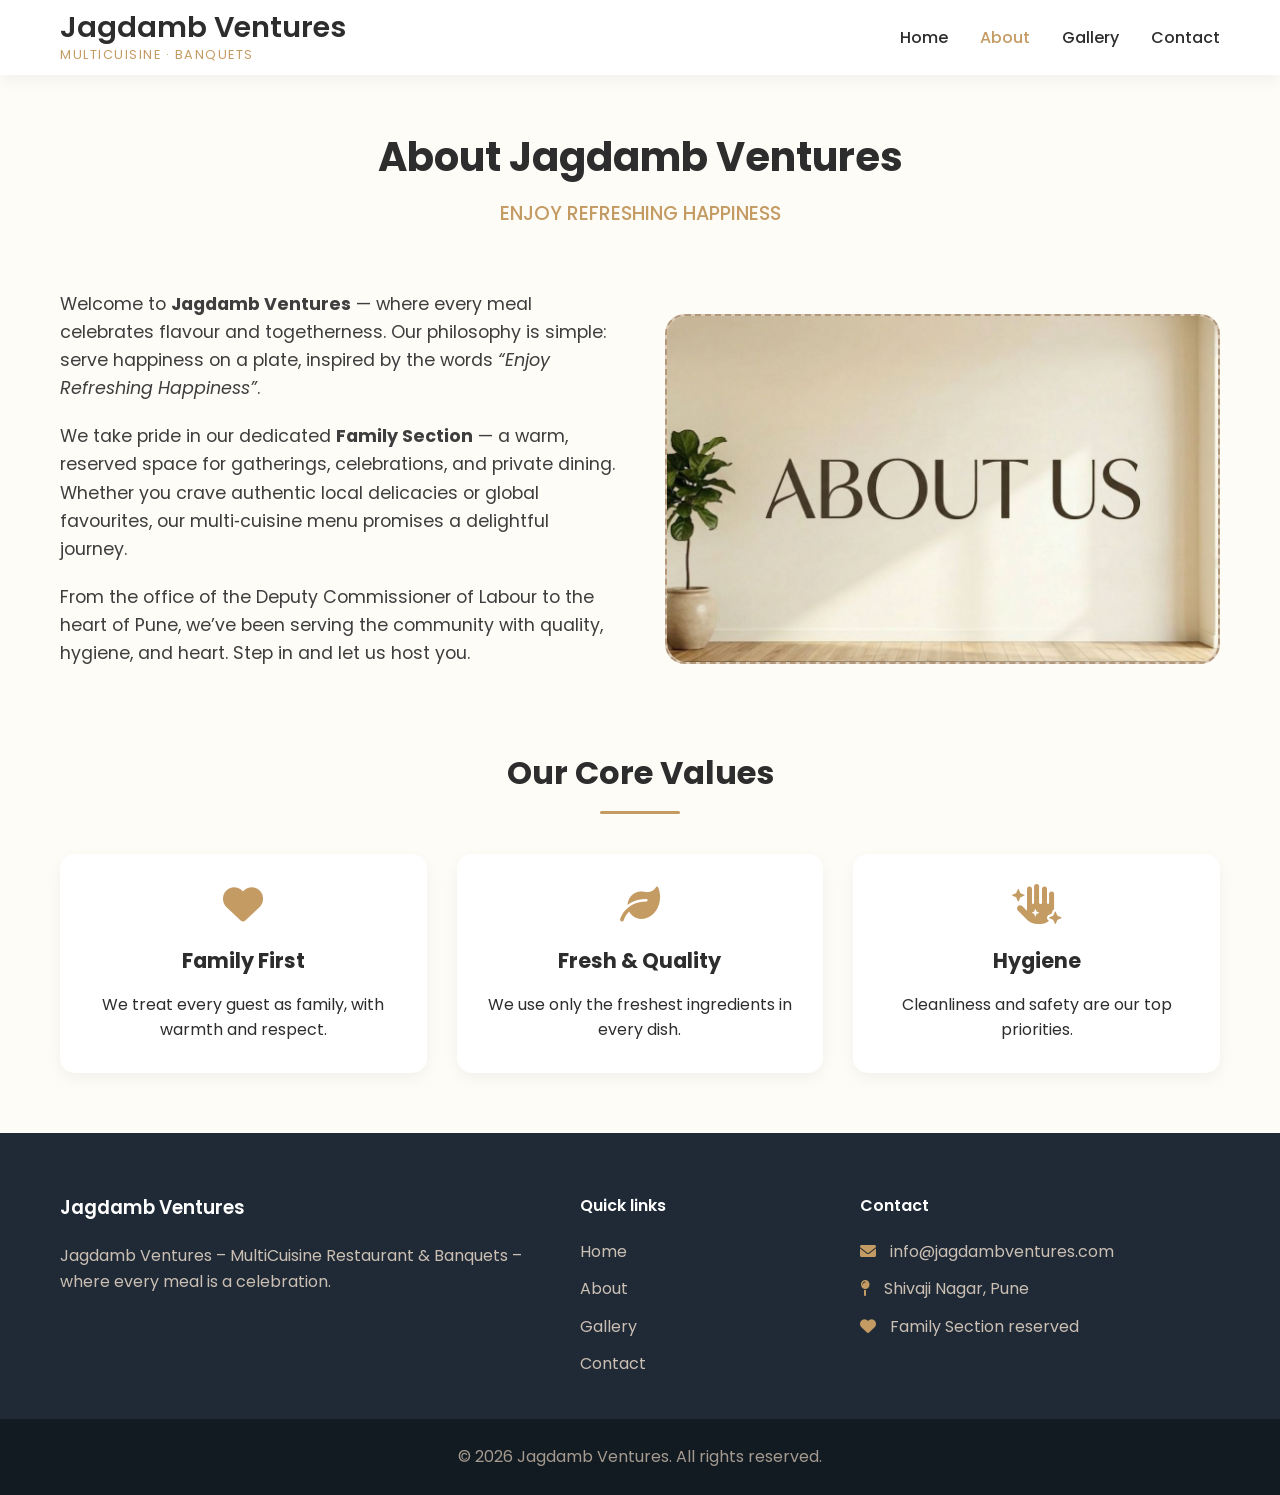
==== about.html @ bf7093a6 "Add files via upload" ====
<!DOCTYPE html>
<html lang="en">
<head>
  <meta charset="UTF-8">
  <meta name="viewport" content="width=device-width, initial-scale=1.0">
  <title>Jagdamb Ventures - About Us</title>
  <!-- Font Awesome -->
  <link rel="stylesheet" href="https://cdnjs.cloudflare.com/ajax/libs/font-awesome/6.0.0-beta3/css/all.min.css">
  <!-- Google Fonts -->
  <link href="https://fonts.googleapis.com/css2?family=Poppins:wght@300;400;500;600;700&display=swap" rel="stylesheet">
  <style>
    * {
      margin: 0;
      padding: 0;
      box-sizing: border-box;
    }

    body {
      font-family: 'Poppins', sans-serif;
      background-color: #fefcf7;
      color: #2d2d2d;
      line-height: 1.6;
    }

    .container {
      max-width: 1200px;
      margin: 0 auto;
      padding: 0 20px;
    }

    /* Header / Navbar */
    .header {
      position: sticky;
      top: 0;
      background: #ffffff;
      box-shadow: 0 4px 15px rgba(0, 0, 0, 0.05);
      z-index: 1000;
      padding: 10px 0;
    }

    .header-container {
      display: flex;
      align-items: center;
      justify-content: space-between;
      flex-wrap: wrap;
    }

    .logo h2 {
      font-size: 1.8rem;
      font-weight: 600;
      color: #2d2d2d;
      line-height: 1.2;
    }

    .logo-tagline {
      display: block;
      font-size: 0.8rem;
      letter-spacing: 1.5px;
      color: #c49b63;
      font-weight: 400;
      text-transform: uppercase;
    }

    .nav ul {
      display: flex;
      gap: 2rem;
      list-style: none;
    }

    .nav ul li a {
      text-decoration: none;
      font-weight: 500;
      color: #2d2d2d;
      transition: color 0.2s;
      font-size: 1rem;
    }

    .nav ul li a:hover,
    .nav ul li a.active {
      color: #c49b63;
    }

    .menu-toggle {
      display: none;
      font-size: 1.8rem;
      color: #2d2d2d;
      cursor: pointer;
    }

    /* Page Title */
    .page-title {
      text-align: center;
      padding: 50px 0 20px;
    }

    .page-title h1 {
      font-size: 2.5rem;
      color: #2d2d2d;
      margin-bottom: 10px;
    }

    .page-title p {
      color: #c49b63;
      font-size: 1.2rem;
      font-weight: 500;
    }

    /* About Content */
    .about-section {
      display: grid;
      grid-template-columns: 1fr 1fr;
      gap: 50px;
      align-items: center;
      margin: 40px 0 60px;
    }

    .about-text p {
      margin-bottom: 20px;
      font-size: 1.1rem;
      color: #3e3e3e;
    }

    .about-image {
      background: #d9c9b5;
      border-radius: 20px;
      height: 350px;
      display: flex;
      flex-direction: column;
      align-items: center;
      justify-content: center;
      color: #5b4b3a;
      font-size: 1rem;
      border: 2px dashed #b2977a;
    }

    .about-image i {
      font-size: 4rem;
      margin-bottom: 15px;
      color: #7e6953;
    }

    .about-image img {
      width: 100%;
      height: 100%;
      object-fit: cover;
      border-radius: 20px;
    }

    /* Values */
    .values {
      margin: 60px 0;
    }

    .values h2 {
      text-align: center;
      font-size: 2rem;
      margin-bottom: 40px;
      position: relative;
    }

    .values h2::after {
      content: '';
      display: block;
      width: 80px;
      height: 3px;
      background: #c49b63;
      margin: 12px auto 0;
      border-radius: 3px;
    }

    .values-grid {
      display: grid;
      grid-template-columns: repeat(3, 1fr);
      gap: 30px;
    }

    .value-item {
      text-align: center;
      padding: 30px 20px;
      background: white;
      border-radius: 15px;
      box-shadow: 0 5px 15px rgba(0,0,0,0.05);
    }

    .value-item i {
      font-size: 2.5rem;
      color: #c49b63;
      margin-bottom: 20px;
    }

    .value-item h3 {
      margin-bottom: 15px;
      font-size: 1.3rem;
    }

    /* Footer */
    .footer {
      background: #1f2a36;
      color: #eae1d7;
      padding-top: 60px;
      margin-top: 60px;
    }

    .footer-container {
      display: grid;
      grid-template-columns: 2fr 1fr 1.5fr;
      gap: 40px;
      margin-bottom: 30px;
    }

    .footer h3, .footer h4 {
      color: white;
      margin-bottom: 20px;
      font-weight: 600;
    }

    .footer-about p {
      color: #cbbfb3;
    }

    .footer-links ul {
      list-style: none;
    }

    .footer-links li {
      margin-bottom: 12px;
    }

    .footer-links a {
      color: #cbbfb3;
      text-decoration: none;
      transition: 0.2s;
    }

    .footer-links a:hover {
      color: #c49b63;
      padding-left: 5px;
    }

    .footer-contact p {
      margin-bottom: 12px;
      color: #cbbfb3;
    }

    .footer-contact i {
      color: #c49b63;
      margin-right: 10px;
    }

    .footer-bottom {
      background: #121a22;
      padding: 25px 0;
      text-align: center;
      color: #a59a8e;
    }

    /* Responsive */
    @media screen and (max-width: 992px) {
      .about-section {
        grid-template-columns: 1fr;
      }
      .values-grid {
        grid-template-columns: repeat(2, 1fr);
      }
      .footer-container {
        grid-template-columns: 1fr 1fr;
      }
    }

    @media screen and (max-width: 768px) {
      .menu-toggle {
        display: block;
      }
      .nav ul {
        display: none;
        flex-direction: column;
        background: white;
        position: absolute;
        top: 90px;
        left: 0;
        width: 100%;
        padding: 20px 0;
        box-shadow: 0 10px 20px rgba(0,0,0,0.1);
        border-radius: 0 0 20px 20px;
        gap: 0;
        z-index: 999;
      }
      .nav ul.show {
        display: flex;
      }
      .nav ul li {
        text-align: center;
        padding: 15px 0;
        border-bottom: 1px solid #f3e1d2;
      }
      .values-grid {
        grid-template-columns: 1fr;
      }
      .footer-container {
        grid-template-columns: 1fr;
        text-align: center;
      }
    }

    @media screen and (max-width: 480px) {
      .logo h2 {
        font-size: 1.4rem;
      }
    }
  </style>
</head>
<body>
  <!-- Header -->
  <header class="header">
    <div class="container header-container">
      <div class="logo">
        <h2>Jagdamb Ventures</h2>
        <span class="logo-tagline">MultiCuisine · Banquets</span>
      </div>
      <div class="menu-toggle" id="mobile-menu">
        <i class="fas fa-bars"></i>
      </div>
      <nav class="nav">
        <ul id="nav-list">
          <li><a href="index.html">Home</a></li>
          <li><a href="about.html" class="active">About</a></li>
          <li><a href="gallery.html">Gallery</a></li>
          <li><a href="contact.html">Contact</a></li>
        </ul>
      </nav>
    </div>
  </header>

  <!-- Page Title -->
  <div class="page-title">
    <div class="container">
      <h1>About Jagdamb Ventures</h1>
      <p>ENJOY REFRESHING HAPPINESS</p>
    </div>
  </div>

  <!-- About Content -->
  <div class="container">
    <div class="about-section">
      <div class="about-text">
        <p>Welcome to <strong>Jagdamb Ventures</strong> — where every meal celebrates flavour and togetherness. Our philosophy is simple: serve happiness on a plate, inspired by the words <em>“Enjoy Refreshing Happiness”</em>.</p>
        <p>We take pride in our dedicated <strong>Family Section</strong> — a warm, reserved space for gatherings, celebrations, and private dining. Whether you crave authentic local delicacies or global favourites, our multi‑cuisine menu promises a delightful journey.</p>
        <p>From the office of the Deputy Commissioner of Labour to the heart of Pune, we’ve been serving the community with quality, hygiene, and heart. Step in and let us host you.</p>
      </div>
      <div class="about-image">
        <!-- YAHAN APNI PHOTO LAGAO -->
        <img src="img/about.jpg" alt="About Us" onerror="this.style.display='none'; this.parentElement.innerHTML='<i class=\'fas fa-camera\'></i><span>About Us Image</span>'">
        <i class="fas fa-camera" style="display: none;"></i>
        <span style="display: none;">About Us Image</span>
      </div>
    </div>

    <!-- Values Section -->
    <div class="values">
      <h2>Our Core Values</h2>
      <div class="values-grid">
        <div class="value-item">
          <i class="fas fa-heart"></i>
          <h3>Family First</h3>
          <p>We treat every guest as family, with warmth and respect.</p>
        </div>
        <div class="value-item">
          <i class="fas fa-leaf"></i>
          <h3>Fresh & Quality</h3>
          <p>We use only the freshest ingredients in every dish.</p>
        </div>
        <div class="value-item">
          <i class="fas fa-hand-sparkles"></i>
          <h3>Hygiene</h3>
          <p>Cleanliness and safety are our top priorities.</p>
        </div>
      </div>
    </div>
  </div>

  <!-- Footer -->
  <footer class="footer">
    <div class="container footer-container">
      <div class="footer-about">
        <h3>Jagdamb Ventures</h3>
        <p>Jagdamb Ventures – MultiCuisine Restaurant & Banquets – where every meal is a celebration.</p>
      </div>
      <div class="footer-links">
        <h4>Quick links</h4>
        <ul>
          <li><a href="index.html">Home</a></li>
          <li><a href="about.html">About</a></li>
          <li><a href="gallery.html">Gallery</a></li>
          <!-- <li><a href="services.html">Services</a></li> -->
          <li><a href="contact.html">Contact</a></li>
        </ul>
      </div>
      <div class="footer-contact">
        <h4>Contact</h4>
        <p><i class="fas fa-envelope"></i> info@jagdambventures.com</p>
        <p><i class="fas fa-map-pin"></i> Shivaji Nagar, Pune</p>
        <p><i class="fas fa-heart"></i> Family Section reserved</p>
      </div>
    </div>
    <div class="footer-bottom">
      <div class="container">
        <p class="copyright">&copy; <span id="current-year"></span> Jagdamb Ventures. All rights reserved.</p>
      </div>
    </div>
  </footer>

  <script>
    // Mobile menu toggle
    const menuToggle = document.getElementById('mobile-menu');
    const navList = document.getElementById('nav-list');

    if (menuToggle && navList) {
      menuToggle.addEventListener('click', (e) => {
        e.stopPropagation();
        navList.classList.toggle('show');
      });

      navList.querySelectorAll('a').forEach(link => {
        link.addEventListener('click', () => {
          navList.classList.remove('show');
        });
      });

      document.addEventListener('click', (event) => {
        if (!menuToggle.contains(event.target) && !navList.contains(event.target)) {
          navList.classList.remove('show');
        }
      });
    }

    // Current year
    document.getElementById('current-year').textContent = new Date().getFullYear();
  </script>
</body>
</html>
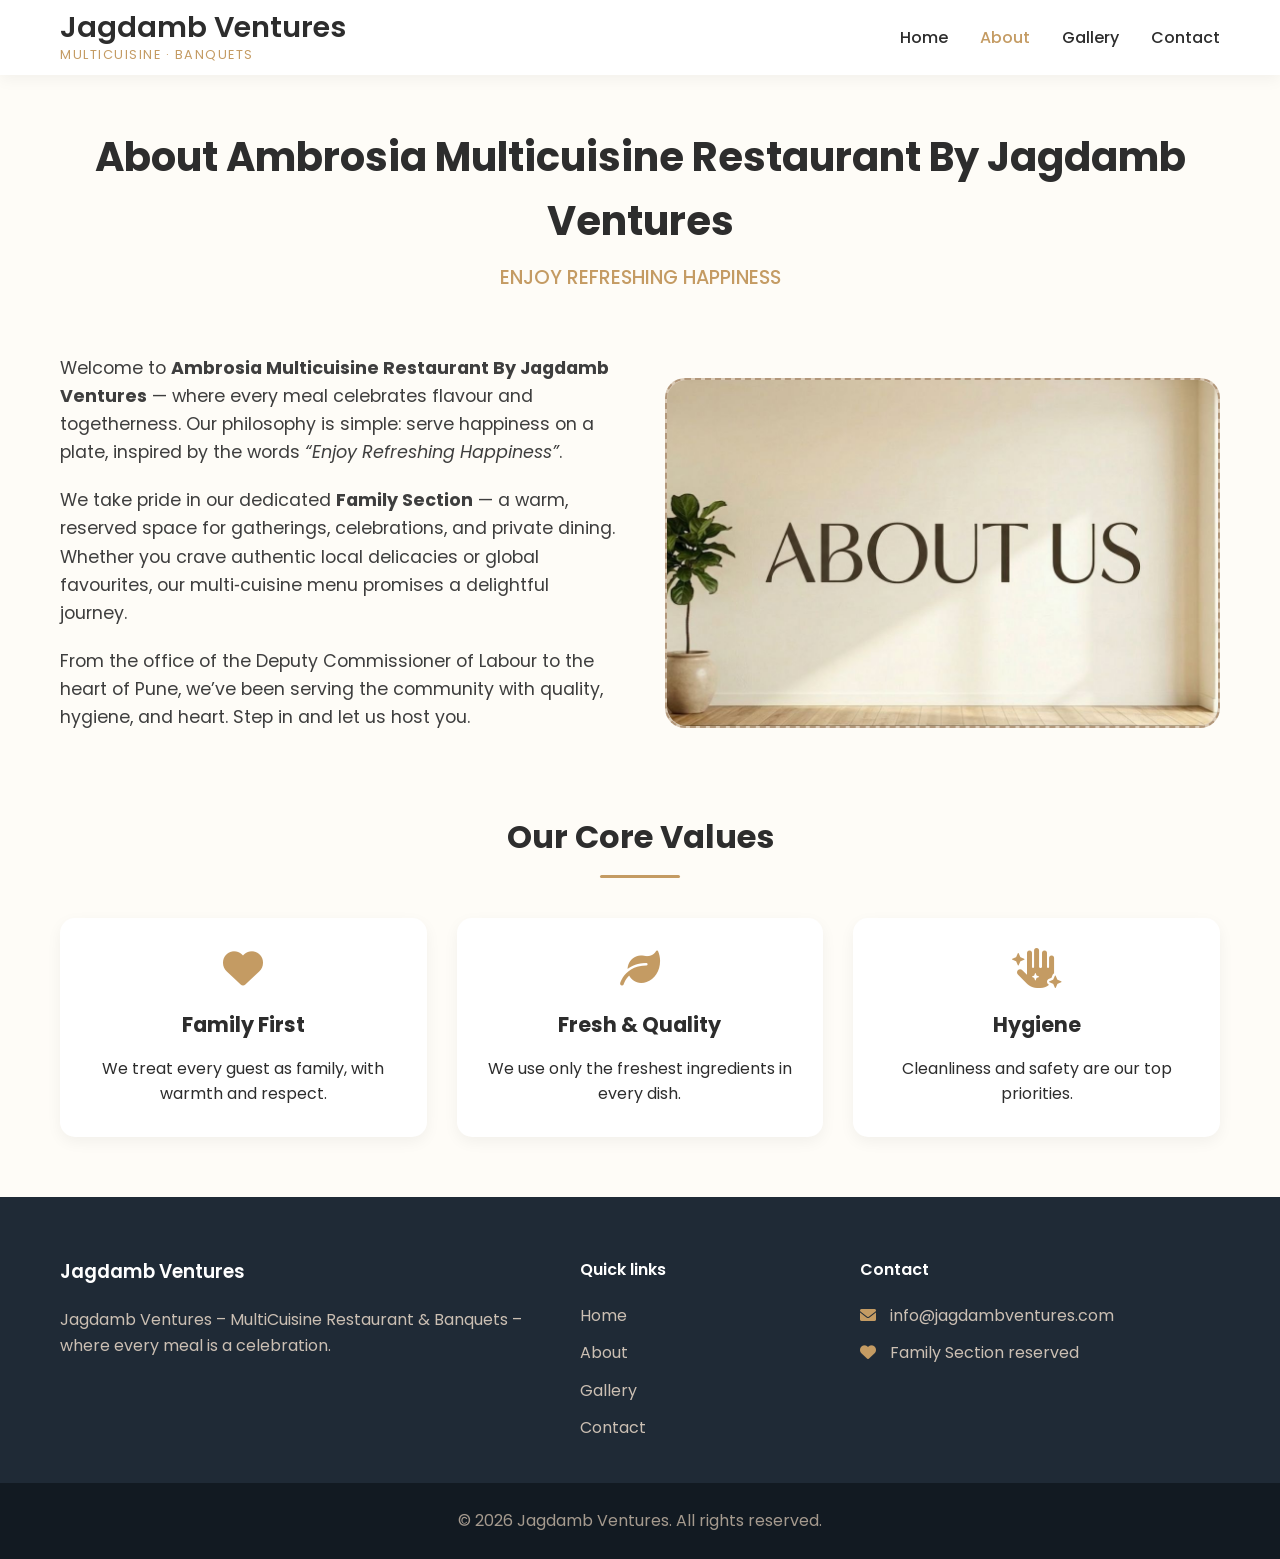
==== commit fc572442: "Update about.html" ====
--- a/about.html
+++ b/about.html
@@ -334,7 +334,7 @@
   <!-- Page Title -->
   <div class="page-title">
     <div class="container">
-      <h1>About Jagdamb Ventures</h1>
+      <h1>About Ambrosia Multicuisine Restaurant By Jagdamb Ventures</h1>
       <p>ENJOY REFRESHING HAPPINESS</p>
     </div>
   </div>
@@ -343,7 +343,7 @@
   <div class="container">
     <div class="about-section">
       <div class="about-text">
-        <p>Welcome to <strong>Jagdamb Ventures</strong> — where every meal celebrates flavour and togetherness. Our philosophy is simple: serve happiness on a plate, inspired by the words <em>“Enjoy Refreshing Happiness”</em>.</p>
+        <p>Welcome to <strong>Ambrosia Multicuisine Restaurant By Jagdamb Ventures</strong> — where every meal celebrates flavour and togetherness. Our philosophy is simple: serve happiness on a plate, inspired by the words <em>“Enjoy Refreshing Happiness”</em>.</p>
         <p>We take pride in our dedicated <strong>Family Section</strong> — a warm, reserved space for gatherings, celebrations, and private dining. Whether you crave authentic local delicacies or global favourites, our multi‑cuisine menu promises a delightful journey.</p>
         <p>From the office of the Deputy Commissioner of Labour to the heart of Pune, we’ve been serving the community with quality, hygiene, and heart. Step in and let us host you.</p>
       </div>
@@ -398,7 +398,7 @@
       <div class="footer-contact">
         <h4>Contact</h4>
         <p><i class="fas fa-envelope"></i> info@jagdambventures.com</p>
-        <p><i class="fas fa-map-pin"></i> Shivaji Nagar, Pune</p>
+        <!-- <p><i class="fas fa-map-pin"></i> Shivaji Nagar, Pune</p> -->
         <p><i class="fas fa-heart"></i> Family Section reserved</p>
       </div>
     </div>
@@ -437,4 +437,4 @@
     document.getElementById('current-year').textContent = new Date().getFullYear();
   </script>
 </body>
-</html>+</html>
